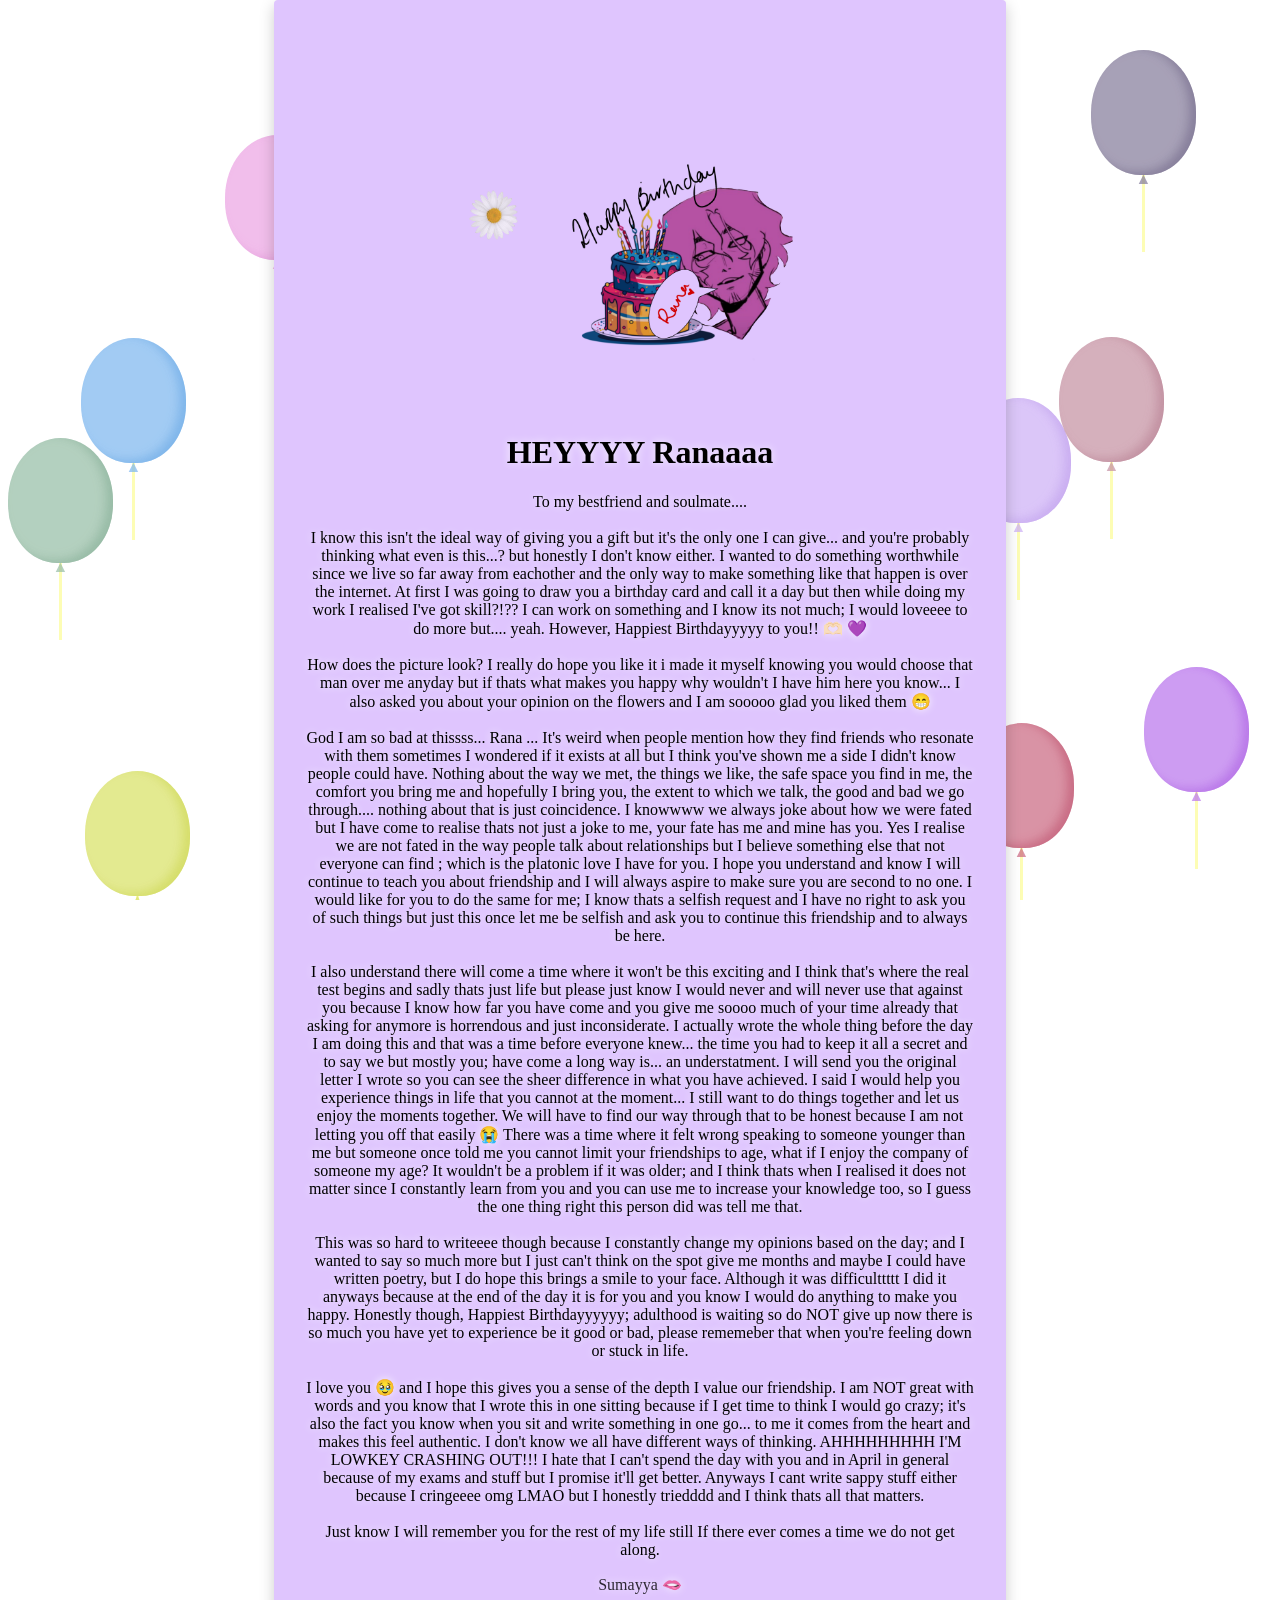
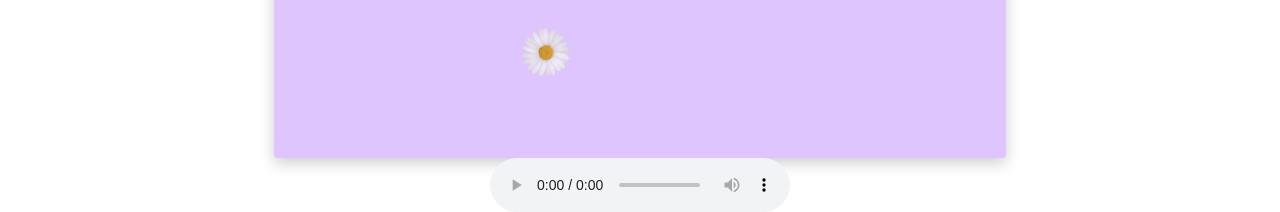
==== birthday/home.html @ 91b9c8e2 "Draft 1" ====
<!DOCTYPE html>
<html lang="en">
<head>
    <meta charset="UTF-8">
    <title>Happy Birthday</title>
    <link rel="stylesheet" href="style.css">
</head>
<body>
    <div id="balloon-container"></div>
    <div class="card">
        <img src="IMG_0411.png" class="birthday"> 
        <div class="text">
            <h1>HEYYYY Ranaaaa</h1>
            <p> To my bestfriend and soulmate....
                <br><br>
                
                I know this isn't the ideal way of giving you a gift but it's the only one I can give...
                and you're probably thinking what even is this...? 
                but honestly I don't know either. I wanted to do something worthwhile since 
                we live so far away from eachother and the only way to
                make something like that happen is over the internet. At first I was going to draw you a birthday card 
                and call it a day but then while doing my work I realised I've got skill?!??
                I can work on something and I know its not much; I would loveeee to do more but.... yeah. However, 
                Happiest Birthdayyyyy to you!! 🫶🏻 💜
                <br><br>
                How does the picture look? I really do hope you like it i made it myself knowing you would
                choose that man over me anyday but if thats what makes you happy why wouldn't I have him here you know...
                I also asked you about your opinion on the flowers and I am sooooo glad you liked them 😁
                <br><br>
                God I am so bad at thissss... Rana ... It's weird when people mention how they find friends who 
                resonate with them sometimes I wondered if it exists at all but I think you've shown me a side I didn't know people
                could have. Nothing about the way we met, the things we like, the safe space you find in me,
                the comfort you bring me and hopefully I bring you, the extent to which we talk, the good and bad we 
                go through.... nothing about that is just coincidence. I knowwww we always joke about how we were fated
                but I have come to realise thats not just a joke to me, your fate has me and mine has you. Yes I realise
                we are not fated in the way people talk about relationships but I believe something else that not everyone can find
                ; which is the platonic love I have for you. I hope you understand and know I will continue to teach you about
                friendship and I will always aspire to make sure you are second to no one. I would like for you to do the 
                same for me; I know thats a selfish request and I have no right to ask you of such things but just this once 
                let me be selfish and ask you to continue this friendship and to always be here.  
                <br><br>
                I also understand there will come a time where it won't be this exciting and I think that's where the real test begins and 
                sadly thats just life but please
                just know I would never and will never use that against you because I know how far you have come and you give me soooo much of your
                time already that asking for anymore is horrendous and just inconsiderate. I actually wrote the whole thing before the day I am doing
                this and that was a time before everyone knew... the time you had to keep it all a secret and to say we but mostly you; have come 
                a long way is... an understatment. I will send you the original letter I wrote so you can see the sheer difference in what you have 
                achieved. I said I would help you 
                experience things in life that you cannot at the moment... I still want to do things together and let us enjoy the moments together. 
                We will have to find our way through that to be honest because I am not letting you off that easily 😭 
                There was a time where it felt wrong speaking to someone younger than me but someone once told me you cannot limit your
                friendships to age, what if I enjoy the company of someone my age? It wouldn't be a problem if it was older; and I think 
                thats when I realised it does not matter since I constantly learn from you and you can use me to increase your knowledge too, so I guess
                the one thing right this person did was tell me that.
                <br><br>
                This was so hard to writeeee though because I constantly change my opinions based on the day;
                and I wanted to say so much more but I just can't think on the spot give me months and maybe 
                I could have written poetry, but I do hope this brings a smile to your face. Although it was difficulttttt
                I did it anyways because at the end of the day it is for you and you know I would do anything to make you happy. 

                Honestly though, Happiest Birthdayyyyyy; adulthood is waiting so do NOT give up now there is so much you have yet to experience be it 
                good or bad, please rememeber that when you're feeling down or stuck in life. 

                <br><br>
                I love you 🥹 and I hope this gives you a sense of the depth I value our friendship. I am NOT great with 
                words and you know that I wrote this in one sitting because if I get time to think I would go crazy; 
                it's also the fact you know when you sit and write something in one go... to me it comes from 
                the heart and makes this feel authentic. I don't know we all have different ways of thinking. AHHHHHHHHH I'M LOWKEY CRASHING OUT!!!
                I hate that I can't spend the day with you and in April in general because of my exams and stuff but I promise it'll get better.
                Anyways I cant write sappy stuff either because I cringeeee omg LMAO but I honestly triedddd and I think thats all that matters.
                <br><br>
                Just know I will remember you for the rest of my life still If there ever comes a time we do not get along.
            </p>
            <p class="muted">Sumayya 🫦</p>
        </div>
        <div class="space"></div>
    </div>

    <audio controls autoplay>
        <source src="HAPPY BIRTHDAY TO YOU _ PIANO INSTRUMENTAL _ BEST HAPPY BIRTHDAY MUSIC 2021.mp3" type="audio/mpeg">
    </audio>

    <script src="js/script.js"></script>
</body>
</html>
---- birthday/style.css ----
* {
    transition: all 0.2s ease-in-out;
}

body {
    background: white;
    display: grid;
    place-items: center;
    height: 100vh;
    margin: 0;
    color: white;
}




/* Card Styling */
.card {
    background: #DFC5FE; /* Light pink */
    border-radius: 4px;
    width: 80vw;
    max-width: 700px; /* Prevents it from being too wide */
    padding: 2em 1em; /* Adds space inside */
    box-shadow: 0 5px 15px rgba(0, 0, 0, 0.2);
    text-align: center;
    display: flex;
    flex-direction: column; /* Stack elements vertically */
    justify-content: flex-start; /* Keeps content aligned at the top */
    align-items: center;
    position: relative;
    overflow: visible; /* Ensures no content is cut off */
    min-height: auto; /* Allows dynamic resizing */
    height: auto; /* Let it grow naturally */
}



/* Fix the image size and positioning */
.card img {
    max-width: 400px; /* Adjusted to avoid taking too much space */
    max-height: 350px; /* Keeps proportions without making it too large */
    object-fit: contain;
    display: block;
    margin: 0 auto 15px auto; /* Centers the image and adds spacing below */
    position: relative;
    top: -10px; /* Moves the image slightly up to prevent it from being too low */
    mix-blend-mode: multiply; /* Ensures it blends smoothly */
    background: none; /* No background override */
}

/* Text Styling */
.text {
    color: black;
    padding: 1em;
    text-shadow: 0px 0px 8px rgba(255, 255, 255, 0.8);
}

.muted {
    opacity: 0.8;
}

.space {
    height: 100px;
}

/* Fade-in Animation */
@keyframes fadeIn {
    from {
        opacity: 0;
    }
    to {
        opacity: 1;
    }
}

body.play-music {
    animation: fadeIn 2s ease-in-out;
}

/* Floating Flowers */
.flower-container {
    position: absolute;
    top: 0;
    left: 0;
    width: 100%;
    height: 100%;
    z-index: 1;
    pointer-events: none;
}

.flower {
    position: absolute;
    background: url('White_Daisy_PNG_Clipart-196.png') no-repeat center center;
    background-size: contain;
    width: 50px;
    height: 50px;
    opacity: 0.8;
    animation: moveFlowers 6s infinite linear alternate;
}

@keyframes moveFlowers {
    0% { transform: translateY(0) rotate(0deg); opacity: 0.8; }
    50% { transform: translateY(-20px) rotate(10deg); }
    100% { transform: translateY(0) rotate(-10deg); opacity: 0.8; }
}

/* Balloons Styling */
#balloon-container {
    position: fixed;
    top: 0;
    left: 0;
    width: 100vw;
    height: 100vh;
    display: flex;
    flex-wrap: wrap;
    overflow: hidden;
    z-index: 0;
}

.balloon {
    height: 125px;
    width: 105px;
    border-radius: 75% 75% 70% 70%;
    position: absolute;
    z-index: -1;
    opacity: 0.7;
}

.balloon:before {
    content: "";
    height: 75px;
    width: 1px;
    padding: 1px;
    background-color: #FDFD96;
    display: block;
    position: absolute;
    top: 125px;
    left: 0;
    right: 0;
    margin: auto;
}

.balloon:after {
    content: "▲";
    text-align: center;
    display: block;
    position: absolute;
    color: inherit;
    top: 120px;
    left: 0;
    right: 0;
    margin: auto;
}

@keyframes float {
    from { transform: translateY(100vh); opacity: 1; }
    to { transform: translateY(-300vh); opacity: 0; }
}
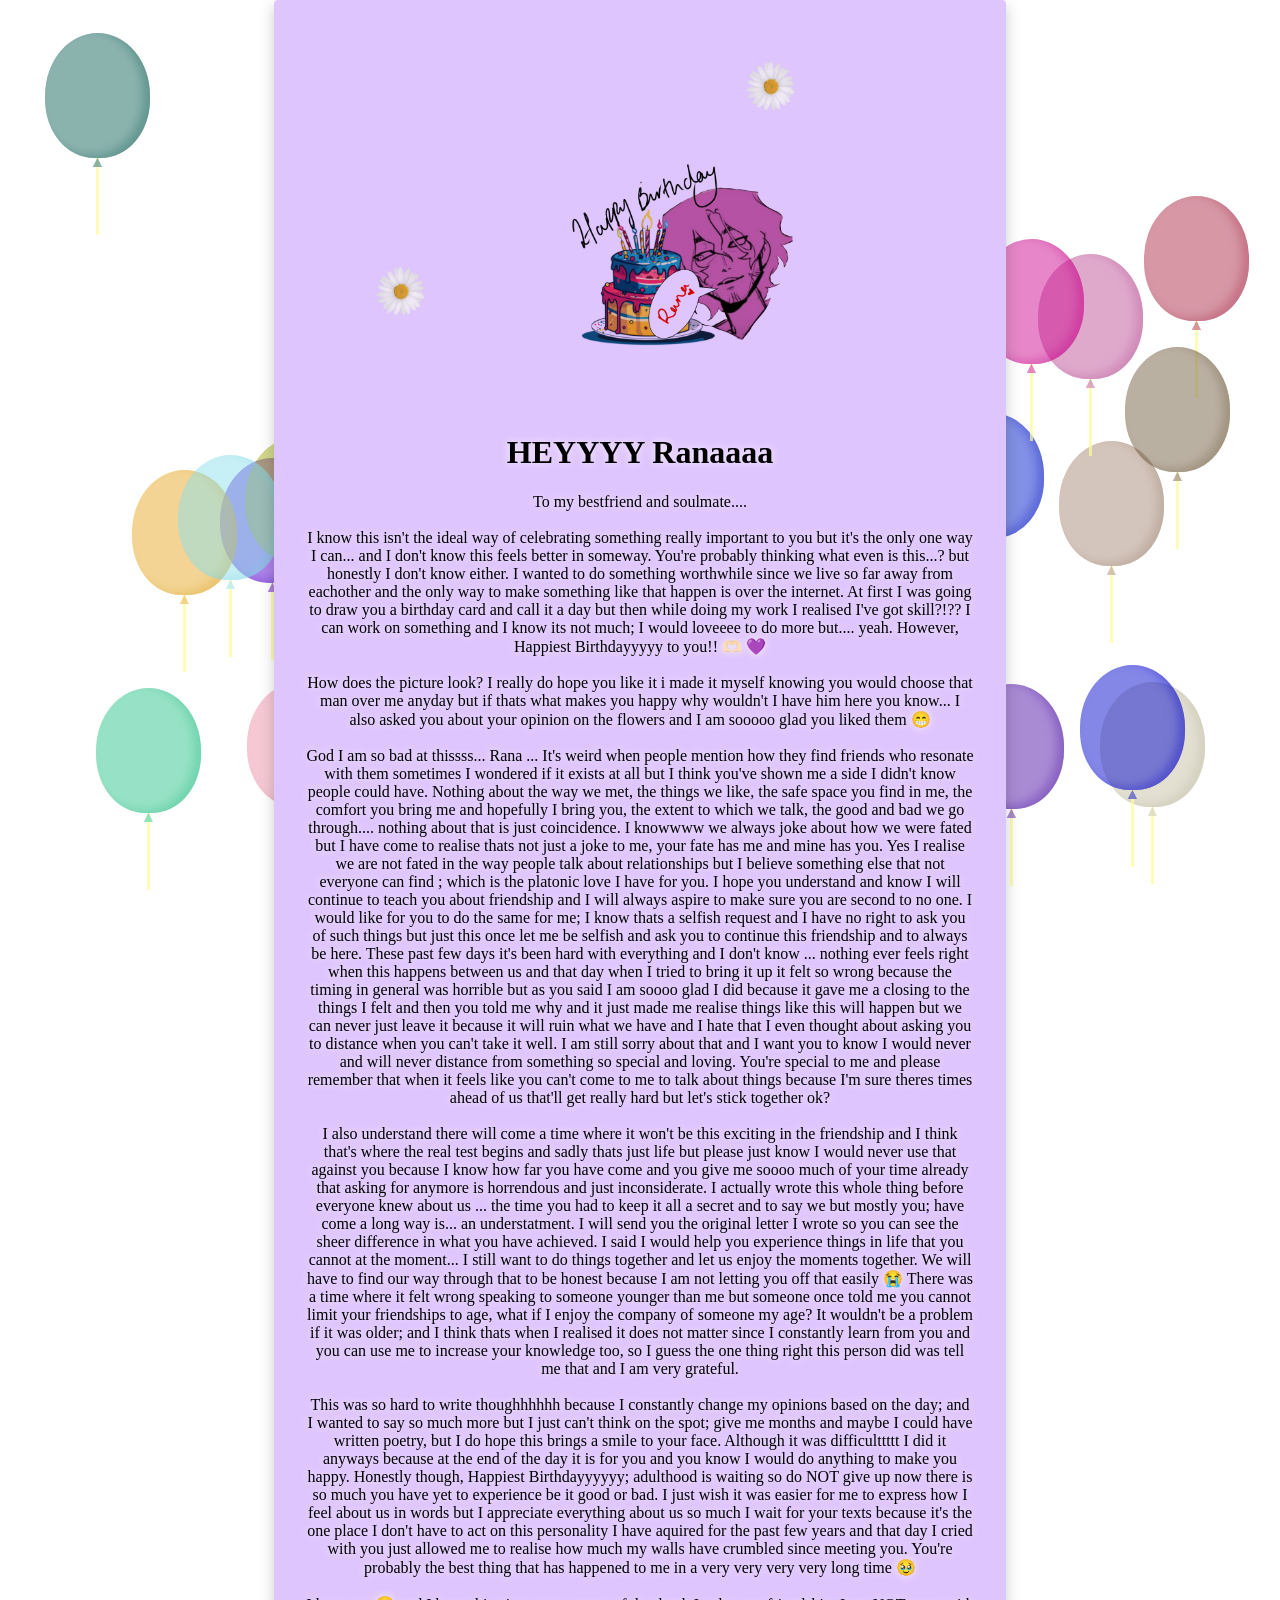
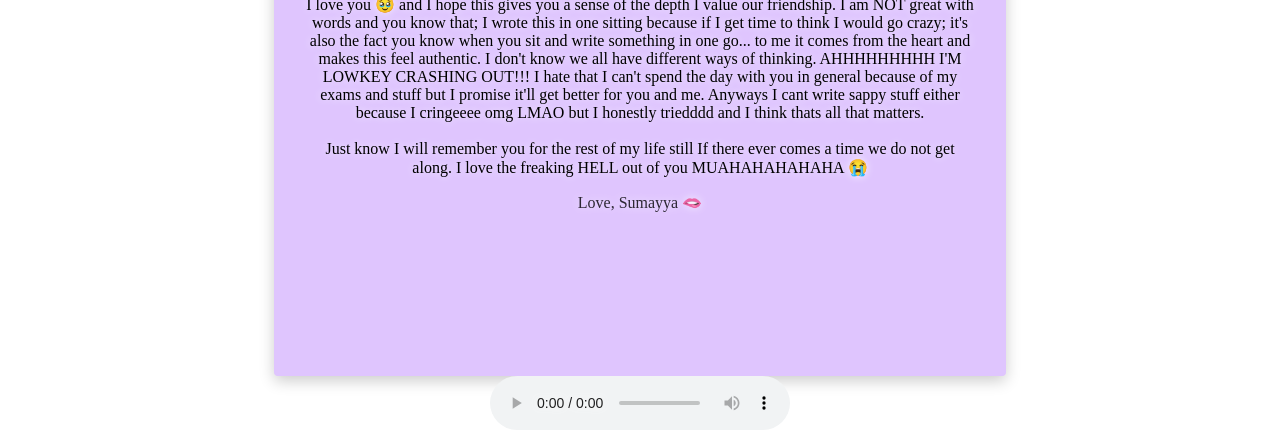
==== commit 7d2bcb2c: "Add files via upload" ====
--- a/birthday/home.html
+++ b/birthday/home.html
@@ -14,8 +14,9 @@
             <p> To my bestfriend and soulmate....
                 <br><br>
                 
-                I know this isn't the ideal way of giving you a gift but it's the only one I can give...
-                and you're probably thinking what even is this...? 
+                I know this isn't the ideal way of celebrating something really important to you
+                but it's the only one way I can... and I don't know this feels better in someway.
+                You're probably thinking what even is this...? 
                 but honestly I don't know either. I wanted to do something worthwhile since 
                 we live so far away from eachother and the only way to
                 make something like that happen is over the internet. At first I was going to draw you a birthday card 
@@ -37,13 +38,20 @@
                 ; which is the platonic love I have for you. I hope you understand and know I will continue to teach you about
                 friendship and I will always aspire to make sure you are second to no one. I would like for you to do the 
                 same for me; I know thats a selfish request and I have no right to ask you of such things but just this once 
-                let me be selfish and ask you to continue this friendship and to always be here.  
+                let me be selfish and ask you to continue this friendship and to always be here. These past few days it's been hard
+                with everything and I don't know ... nothing ever feels right when this happens between us and that day when I tried
+                to bring it up it felt so wrong because the timing in general was horrible but as you said I am soooo glad I did because
+                it gave me a closing to the things I felt and then you told me why and it just made me realise things like this will happen
+                but we can never just leave it because it will ruin what we have and I hate that I even thought about asking you to 
+                distance when you can't take it well. I am still sorry about that and I want you to know I would never and will never distance
+                from something so special and loving. You're special to me and please remember that when it feels like you can't come to me to talk about
+                things because I'm sure theres times ahead of us that'll get really hard but let's stick together ok?
                 <br><br>
-                I also understand there will come a time where it won't be this exciting and I think that's where the real test begins and 
-                sadly thats just life but please
-                just know I would never and will never use that against you because I know how far you have come and you give me soooo much of your
-                time already that asking for anymore is horrendous and just inconsiderate. I actually wrote the whole thing before the day I am doing
-                this and that was a time before everyone knew... the time you had to keep it all a secret and to say we but mostly you; have come 
+                I also understand there will come a time where it won't be this exciting in the friendship 
+                and I think that's where the real test begins and sadly thats just life but please
+                just know I would never use that against you because I know how far you have come and you give me soooo much of your
+                time already that asking for anymore is horrendous and just inconsiderate. I actually wrote this whole thing before everyone knew about us
+                ... the time you had to keep it all a secret and to say we but mostly you; have come 
                 a long way is... an understatment. I will send you the original letter I wrote so you can see the sheer difference in what you have 
                 achieved. I said I would help you 
                 experience things in life that you cannot at the moment... I still want to do things together and let us enjoy the moments together. 
@@ -51,33 +59,37 @@
                 There was a time where it felt wrong speaking to someone younger than me but someone once told me you cannot limit your
                 friendships to age, what if I enjoy the company of someone my age? It wouldn't be a problem if it was older; and I think 
                 thats when I realised it does not matter since I constantly learn from you and you can use me to increase your knowledge too, so I guess
-                the one thing right this person did was tell me that.
+                the one thing right this person did was tell me that and I am very grateful.
                 <br><br>
-                This was so hard to writeeee though because I constantly change my opinions based on the day;
-                and I wanted to say so much more but I just can't think on the spot give me months and maybe 
+                This was so hard to write thoughhhhhh because I constantly change my opinions based on the day;
+                and I wanted to say so much more but I just can't think on the spot; give me months and maybe 
                 I could have written poetry, but I do hope this brings a smile to your face. Although it was difficulttttt
                 I did it anyways because at the end of the day it is for you and you know I would do anything to make you happy. 
 
                 Honestly though, Happiest Birthdayyyyyy; adulthood is waiting so do NOT give up now there is so much you have yet to experience be it 
-                good or bad, please rememeber that when you're feeling down or stuck in life. 
+                good or bad. I just wish it was easier for me to express how I feel about us in words but I appreciate everything about us so much
+                I wait for your texts because it's the one place I don't have to act on this personality I have aquired for the past few years and that day
+                I cried with you just allowed me to realise how much my walls have crumbled since meeting you. You're probably the best thing
+                that has happened to me in a very very very very long time 🥹
 
                 <br><br>
                 I love you 🥹 and I hope this gives you a sense of the depth I value our friendship. I am NOT great with 
-                words and you know that I wrote this in one sitting because if I get time to think I would go crazy; 
+                words and you know that; I wrote this in one sitting because if I get time to think I would go crazy; 
                 it's also the fact you know when you sit and write something in one go... to me it comes from 
                 the heart and makes this feel authentic. I don't know we all have different ways of thinking. AHHHHHHHHH I'M LOWKEY CRASHING OUT!!!
-                I hate that I can't spend the day with you and in April in general because of my exams and stuff but I promise it'll get better.
+                I hate that I can't spend the day with you in general because of my exams and stuff but I promise it'll get better for you and me.
                 Anyways I cant write sappy stuff either because I cringeeee omg LMAO but I honestly triedddd and I think thats all that matters.
                 <br><br>
-                Just know I will remember you for the rest of my life still If there ever comes a time we do not get along.
+                Just know I will remember you for the rest of my life still If there ever comes a time we do not get along. I love the freaking HELL out 
+                of you MUAHAHAHAHAHA 😭
             </p>
-            <p class="muted">Sumayya 🫦</p>
+            <p class="muted"> Love, Sumayya 🫦</p>
         </div>
         <div class="space"></div>
     </div>
 
     <audio controls autoplay>
-        <source src="HAPPY BIRTHDAY TO YOU _ PIANO INSTRUMENTAL _ BEST HAPPY BIRTHDAY MUSIC 2021.mp3" type="audio/mpeg">
+        <source src="videoplayback.mp3" type="audio/mpeg">
     </audio>
 
     <script src="js/script.js"></script>
